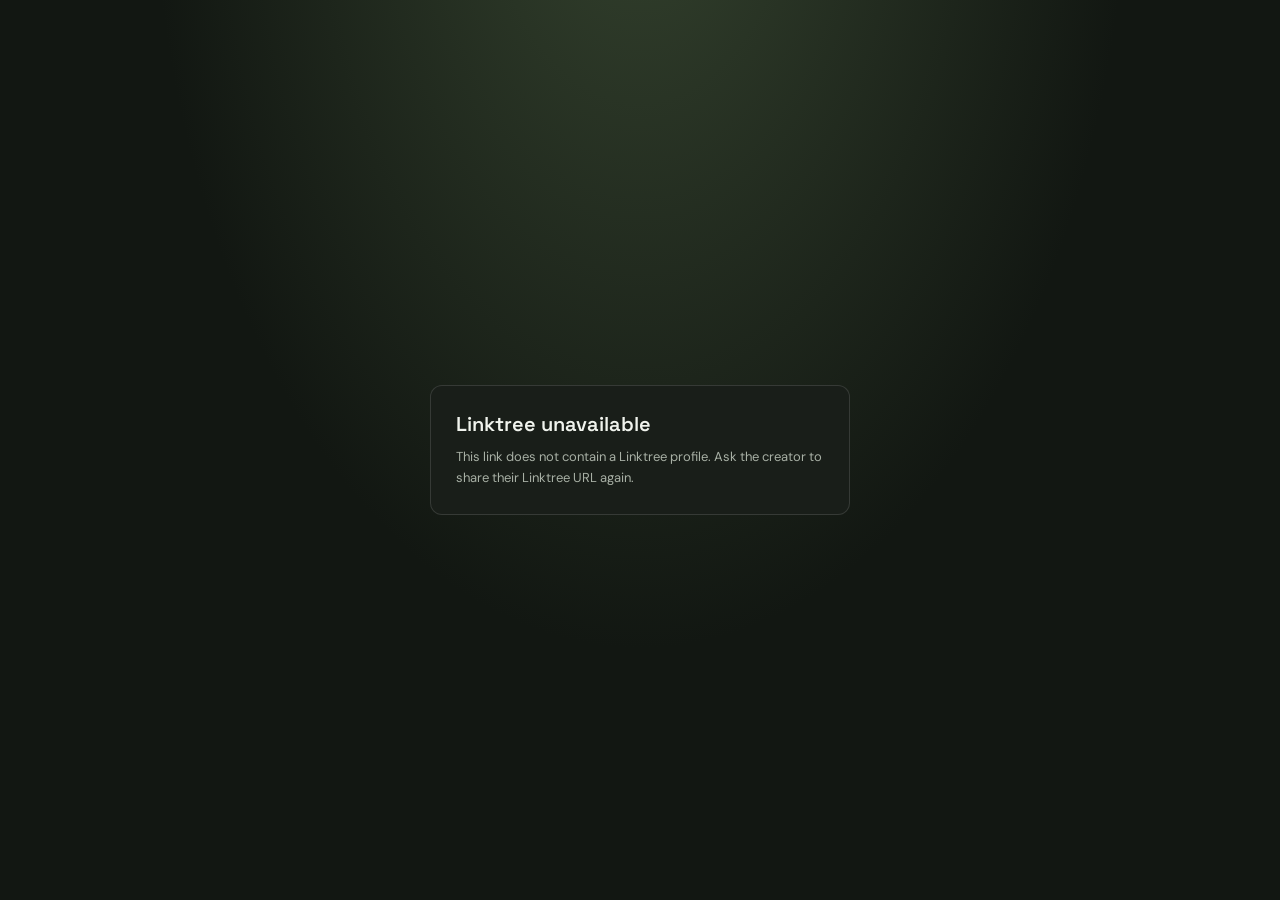
==== linktree.html @ f381b3ac "Prepare Creator HQ for GitHub Pages" ====
<!doctype html>
<html lang="en">
<head>
  <meta charset="utf-8">
  <meta name="viewport" content="width=device-width, initial-scale=1">
  <meta name="theme-color" content="#121712">
  <title>Creator links</title>
  <link rel="preconnect" href="https://fonts.googleapis.com">
  <link rel="preconnect" href="https://fonts.gstatic.com" crossorigin>
  <link href="https://fonts.googleapis.com/css2?family=DM+Sans:wght@400;500;600;700&family=Space+Grotesk:wght@500;600;700&display=swap" rel="stylesheet">
  <style>
    :root { color-scheme: dark; font-family: 'DM Sans',sans-serif; background: #121712; color: #f0f3ed; font-synthesis: none; }
    * { box-sizing: border-box; }
    body { display: grid; min-width: 320px; min-height: 100vh; place-items: center; margin: 0; padding: 28px 16px; background: radial-gradient(ellipse at 50% -18%, #34422e 0, transparent 54%), #121712; }
    .linktree { width: min(100%,420px); animation: arrive .45s ease-out both; }
    .linktree-card { padding: 34px 25px 24px; border: 1px solid #ffffff20; border-radius: 17px; text-align: center; box-shadow: 0 28px 80px #0005; }
    .avatar { display: grid; width: 94px; height: 94px; place-items: center; overflow: hidden; margin: 0 auto 18px; border: 2px solid #ffffff48; border-radius: 50%; background: #ffffff19; font: 600 25px 'Space Grotesk',sans-serif; }
    .avatar img { width: 100%; height: 100%; object-fit: cover; }
    h1 { margin: 0; font: 600 27px 'Space Grotesk',sans-serif; letter-spacing: 0; overflow-wrap: anywhere; }
    .handle { margin: 7px 0 0; opacity: .7; font-size: 12px; }
    .bio { margin: 17px 0 22px; font-size: 13px; line-height: 1.65; white-space: pre-wrap; overflow-wrap: anywhere; }
    .links { display: grid; gap: 11px; }
    .profile-link { display: flex; min-height: 54px; align-items: center; gap: 12px; padding: 9px 15px; border: 1px solid transparent; color: inherit; text-align: left; text-decoration: none; transition: transform .16s ease, filter .16s ease; }
    .profile-link:hover { filter: brightness(1.1); transform: translateY(-2px); }
    .profile-link:focus-visible { outline: 2px solid currentColor; outline-offset: 3px; }
    .link-icon { display: grid; width: 30px; height: 30px; flex: 0 0 30px; place-items: center; border-radius: 50%; background: #00000018; font-size: 12px; font-weight: 700; }
    .link-label { flex: 1; font-size: 13px; font-weight: 600; }
    .link-arrow { opacity: .62; }
    .solid { background: var(--button); color: var(--button-text); }
    .outline { border-color: currentColor; background: transparent; }
    .glass { border-color: #ffffff38; background: #ffffff14; backdrop-filter: blur(8px); }
    .square { border-radius: 4px; }.rounded { border-radius: 9px; }.pill { border-radius: 99px; }
    .footer { margin: 25px 0 0; color: #a8b0a5; font-size: 10px; text-align: center; }
    .footer a { color: inherit; text-decoration: none; }
    .empty { width: min(100%,430px); padding: 25px; border: 1px solid #ffffff20; border-radius: 12px; background: #191e19; }
    .empty h1 { font-size: 20px; }.empty p { margin: 10px 0 0; color: #a8b0a5; font-size: 13px; line-height: 1.6; }
    @keyframes arrive { from { opacity: 0; transform: translateY(8px); } to { opacity: 1; transform: translateY(0); } }
    @media (max-width: 440px) { body { padding: 16px 12px; }.linktree-card { padding: 28px 18px 20px; } }
    @media (prefers-reduced-motion: reduce) { *,*::before,*::after { animation-duration: .01ms !important; animation-iteration-count: 1 !important; transition-duration: .01ms !important; } }
  </style>
</head>
<body>
  <main class="linktree" id="linktree-root" aria-live="polite"></main>
  <script>
    (() => {
      const icons = { play: '▶', stream: '◉', camera: '◎', chat: '✦', music: '♫', link: '↗', mail: '@', shop: '◇', community: '✳' };
      const escapeHtml = value => String(value || '').replace(/[&<>"']/g, character => ({ '&': '&amp;', '<': '&lt;', '>': '&gt;', '"': '&quot;', "'": '&#39;' })[character]);
      const validColor = (value, fallback) => /^#[\da-f]{6}$/i.test(value || '') ? value : fallback;
      const safeUrl = value => {
        const input = String(value || '').trim();
        try { const url = new URL(input); return ['https:', 'http:'].includes(url.protocol) ? url.href : ''; }
        catch { return /^mailto:[^\s@]+@[^\s@]+$/i.test(input) ? input : ''; }
      };
      const safeImage = value => {
        try { const url = new URL(String(value || '')); return url.protocol === 'https:' ? url.href : ''; }
        catch { return ''; }
      };
      const root = document.getElementById('linktree-root');
      let profile;
      try { profile = JSON.parse(new URLSearchParams(location.hash.slice(1)).get('p') || 'null'); }
      catch {}
      if (!profile || typeof profile !== 'object') {
        root.innerHTML = '<section class="empty"><h1>Linktree unavailable</h1><p>This link does not contain a Linktree profile. Ask the creator to share their Linktree URL again.</p></section>';
        return;
      }
      const name = String(profile.name || 'Creator').slice(0, 60);
      const handle = String(profile.handle || '').slice(0, 60);
      const bio = String(profile.bio || '').slice(0, 320);
      const avatarUrl = safeImage(profile.avatarUrl);
      const background = validColor(profile.backgroundColor, '#121712');
      const text = validColor(profile.textColor, '#f0f3ed');
      const button = validColor(profile.buttonColor, '#c6f36b');
      const buttonText = validColor(profile.buttonTextColor, '#17200f');
      const style = ['solid', 'outline', 'glass'].includes(profile.buttonStyle) ? profile.buttonStyle : 'solid';
      const shape = ['rounded', 'square', 'pill'].includes(profile.linkShape) ? profile.linkShape : 'rounded';
      const tracking = profile.tracking && typeof profile.tracking === 'object' ? profile.tracking : {};
      const trackingEndpoint = (() => {
        try {
          const url = new URL(String(tracking.endpoint || ''));
          return url.protocol === 'https:' || ['localhost', '127.0.0.1'].includes(url.hostname) ? url.href : '';
        } catch { return ''; }
      })();
      const trackingAnonKey = typeof tracking.anonKey === 'string' && tracking.anonKey.length <= 4096 ? tracking.anonKey : '';
      const initials = name.split(/\s+/).slice(0, 2).map(part => part[0] || '').join('').toUpperCase() || 'C';
      const avatar = avatarUrl ? `<img src="${escapeHtml(avatarUrl)}" alt="${escapeHtml(name)}">` : escapeHtml(initials);
      const links = Array.isArray(profile.links) ? profile.links.slice(0, 20).map(link => {
        const href = safeUrl(link.url);
        const label = String(link.label || '').slice(0, 80);
        if (!href || !label) return '';
        const external = href.startsWith('mailto:') ? '' : ' target="_blank" rel="noopener noreferrer"';
        const trackingId = /^[0-9a-f]{8}-[0-9a-f]{4}-[1-8][0-9a-f]{3}-[89ab][0-9a-f]{3}-[0-9a-f]{12}$/i.test(String(link.id || '')) ? ` data-track-link="${escapeHtml(link.id)}"` : '';
        return `<a class="profile-link ${style} ${shape}" style="--button:${escapeHtml(button)};--button-text:${escapeHtml(buttonText)}" href="${escapeHtml(href)}"${trackingId}${external}><span class="link-icon">${escapeHtml(icons[link.icon] || icons.link)}</span><span class="link-label">${escapeHtml(label)}</span><span class="link-arrow" aria-hidden="true">↗</span></a>`;
      }).join('') : '';
      document.title = `${name} · Linktree`;
      document.querySelector('meta[name="theme-color"]').content = background;
      root.innerHTML = `<section class="linktree-card" style="background:${escapeHtml(background)};color:${escapeHtml(text)}"><div class="avatar">${avatar}</div><h1>${escapeHtml(name)}</h1>${handle ? `<p class="handle">${escapeHtml(handle.startsWith('@') ? handle : `@${handle}`)}</p>` : ''}${bio ? `<p class="bio">${escapeHtml(bio)}</p>` : ''}<nav class="links" aria-label="${escapeHtml(name)} links">${links}</nav></section><p class="footer">CREATOR LINKS</p>`;
      if (trackingEndpoint && trackingAnonKey && !new URLSearchParams(location.search).has('preview')) {
        root.addEventListener('click', event => {
          const anchor = event.target.closest('a[data-track-link]');
          if (!anchor) return;
          fetch(trackingEndpoint, {
            method: 'POST',
            mode: 'cors',
            keepalive: true,
            headers: { 'Content-Type': 'application/json', apikey: trackingAnonKey },
            body: JSON.stringify({ action: 'track', linkId: anchor.dataset.trackLink })
          }).catch(() => {});
        });
      }
    })();
  </script>
</body>
</html>
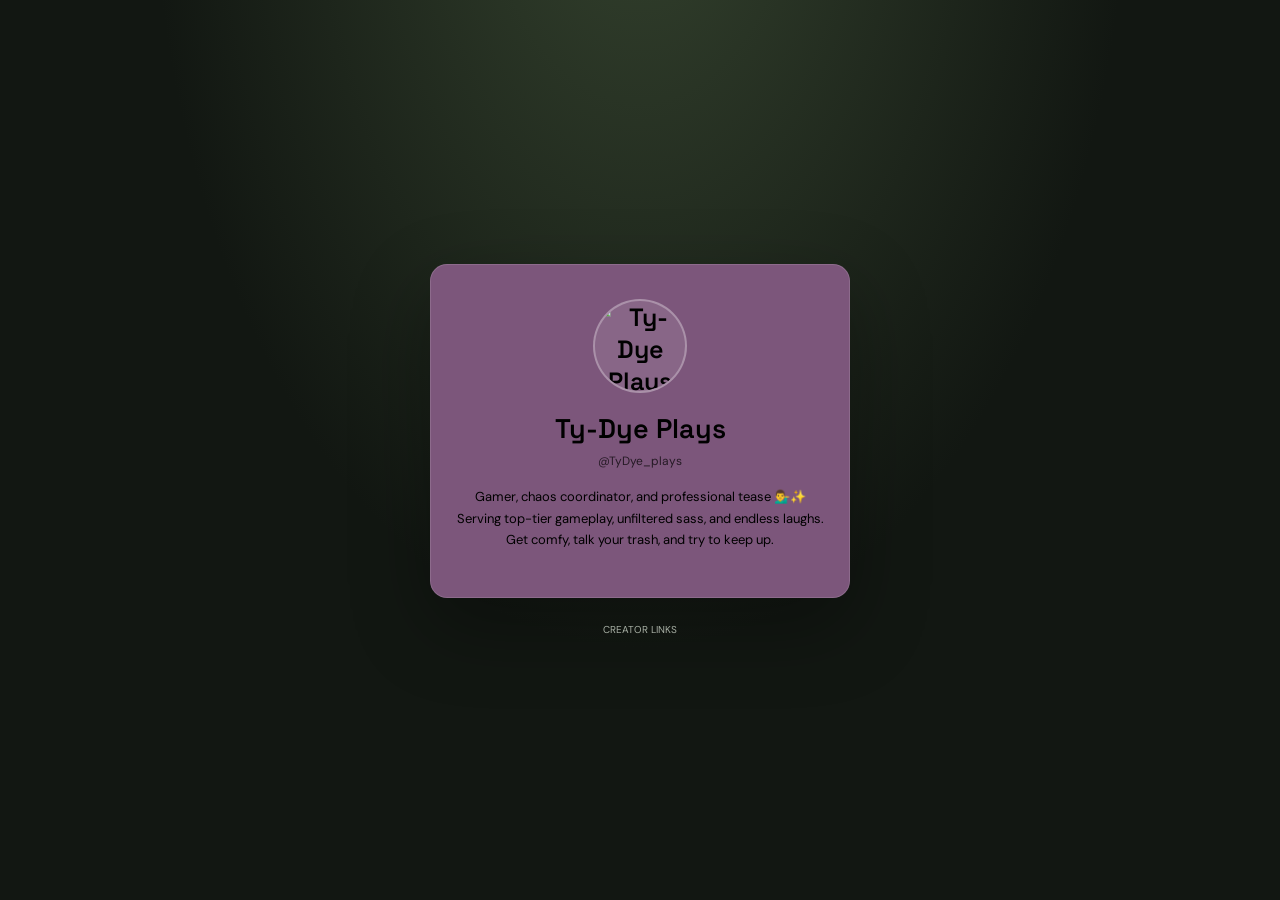
==== commit 4d683a12: "v0.1" ====
--- a/linktree.html
+++ b/linktree.html
@@ -42,7 +42,7 @@
 <body>
   <main class="linktree" id="linktree-root" aria-live="polite"></main>
   <script>
-    (() => {
+    (async () => {
       const icons = { play: '▶', stream: '◉', camera: '◎', chat: '✦', music: '♫', link: '↗', mail: '@', shop: '◇', community: '✳' };
       const escapeHtml = value => String(value || '').replace(/[&<>"']/g, character => ({ '&': '&amp;', '<': '&lt;', '>': '&gt;', '"': '&quot;', "'": '&#39;' })[character]);
       const validColor = (value, fallback) => /^#[\da-f]{6}$/i.test(value || '') ? value : fallback;
@@ -59,8 +59,32 @@
       let profile;
       try { profile = JSON.parse(new URLSearchParams(location.hash.slice(1)).get('p') || 'null'); }
       catch {}
+      let publicConfig;
       if (!profile || typeof profile !== 'object') {
-        root.innerHTML = '<section class="empty"><h1>Linktree unavailable</h1><p>This link does not contain a Linktree profile. Ask the creator to share their Linktree URL again.</p></section>';
+        try {
+          const response = await fetch(new URL('public-profile.json', location.href), { cache: 'no-store' });
+          if (response.ok) publicConfig = await response.json();
+        } catch {}
+      }
+      if ((!new URLSearchParams(location.hash.slice(1)).has('p')) && publicConfig?.publication?.supabaseUrl && publicConfig.publication.anonKey && publicConfig.publication.userId) {
+        try {
+          const publication = publicConfig.publication;
+          const response = await fetch(`${publication.supabaseUrl.replace(/\/$/, '')}/rest/v1/rpc/get_creator_public_linktree`, {
+            method: 'POST',
+            headers: { apikey: publication.anonKey, 'Content-Type': 'application/json' },
+            body: JSON.stringify({ profile_owner: publication.userId }),
+            cache: 'no-store'
+          });
+          if (response.ok) {
+            const liveProfile = await response.json();
+            if (liveProfile && typeof liveProfile === 'object') profile = liveProfile;
+          }
+        } catch {}
+      }
+      if ((!profile || typeof profile !== 'object') && publicConfig?.linktree && typeof publicConfig.linktree === 'object') profile = publicConfig.linktree;
+      if ((!profile || typeof profile !== 'object') && publicConfig && typeof publicConfig === 'object') profile = publicConfig;
+      if (!profile || typeof profile !== 'object') {
+        root.innerHTML = '<section class="empty"><h1>Linktree unavailable</h1><p>The public Linktree profile could not be loaded.</p></section>';
         return;
       }
       const name = String(profile.name || 'Creator').slice(0, 60);
